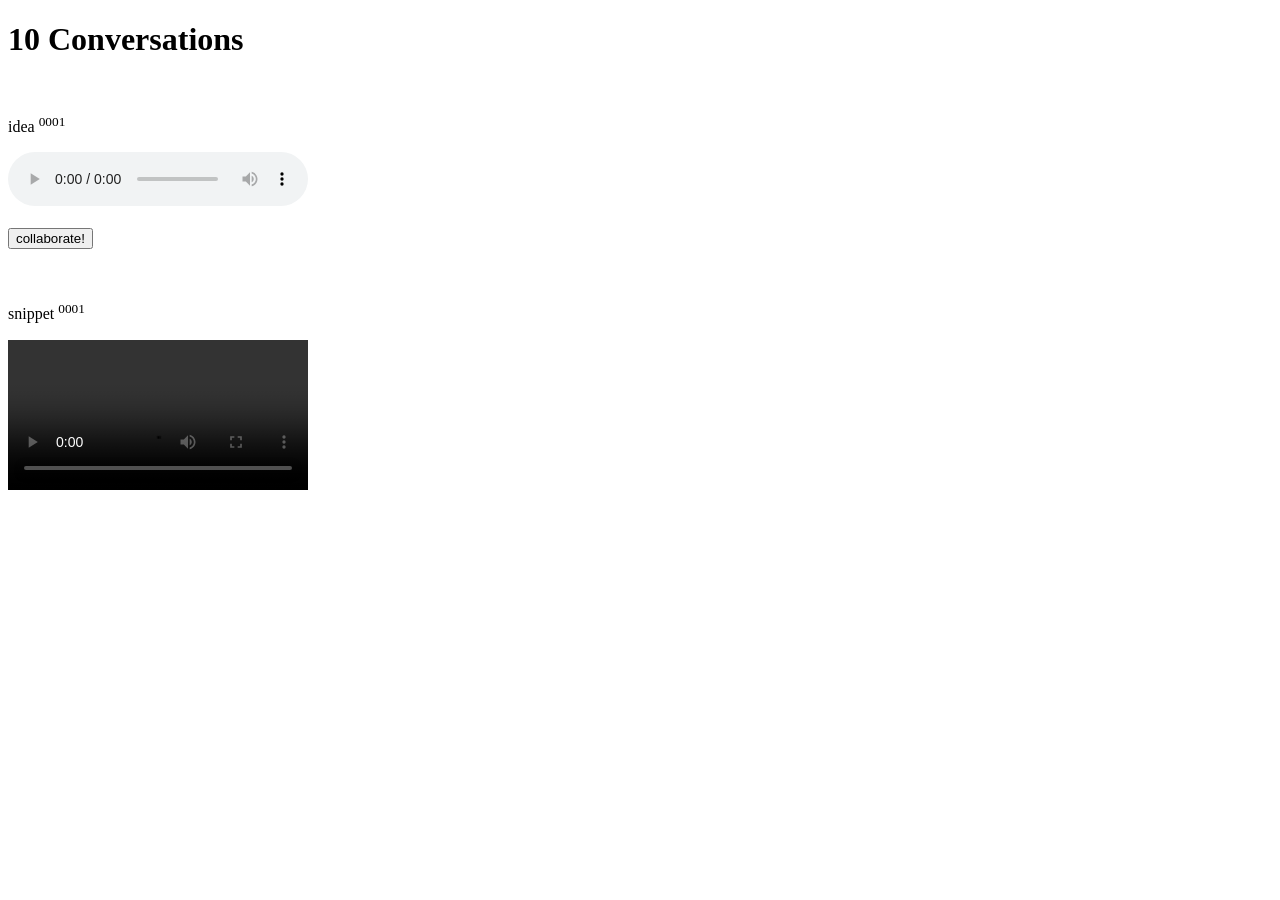
==== index.html @ d65c1ca7 "Add files via upload" ====
<!DOCTYPE html>
<html lang="en">
<head>
    <meta charset="UTF-8"> 
    <meta name="viewport" content="width=device-width, initial-scale=1.0">
    <meta name="keywords" content="Creative Prompt, music, DAW">
    <meta name="author" content="Finn">
    <title>10CONVOS</title>
</head>
<body>
    <h1>10 Conversations</h1>
    <br>
    <p>idea <sup>0001</sup></p>
    <audio 
    controls loop src="music/backwards jono .wav">
    </audio>
    <br><br> 
    <a href="/Users/finnclarke/Downloads/website try2/page2.html">
        <button>collaborate!</button>
    </a>
    <br><br><br>
<p>snippet <sup>0001</sup></p>
<video 
controls src="videos/wweirsd 4 - SD 480p.mp4">
</video>
<br><br><br>
<br><br><br>
<br><br><br>
<br><br><br>
<br><br><br>
<br><br><br>
<br><br><br>

    </body>
</html>
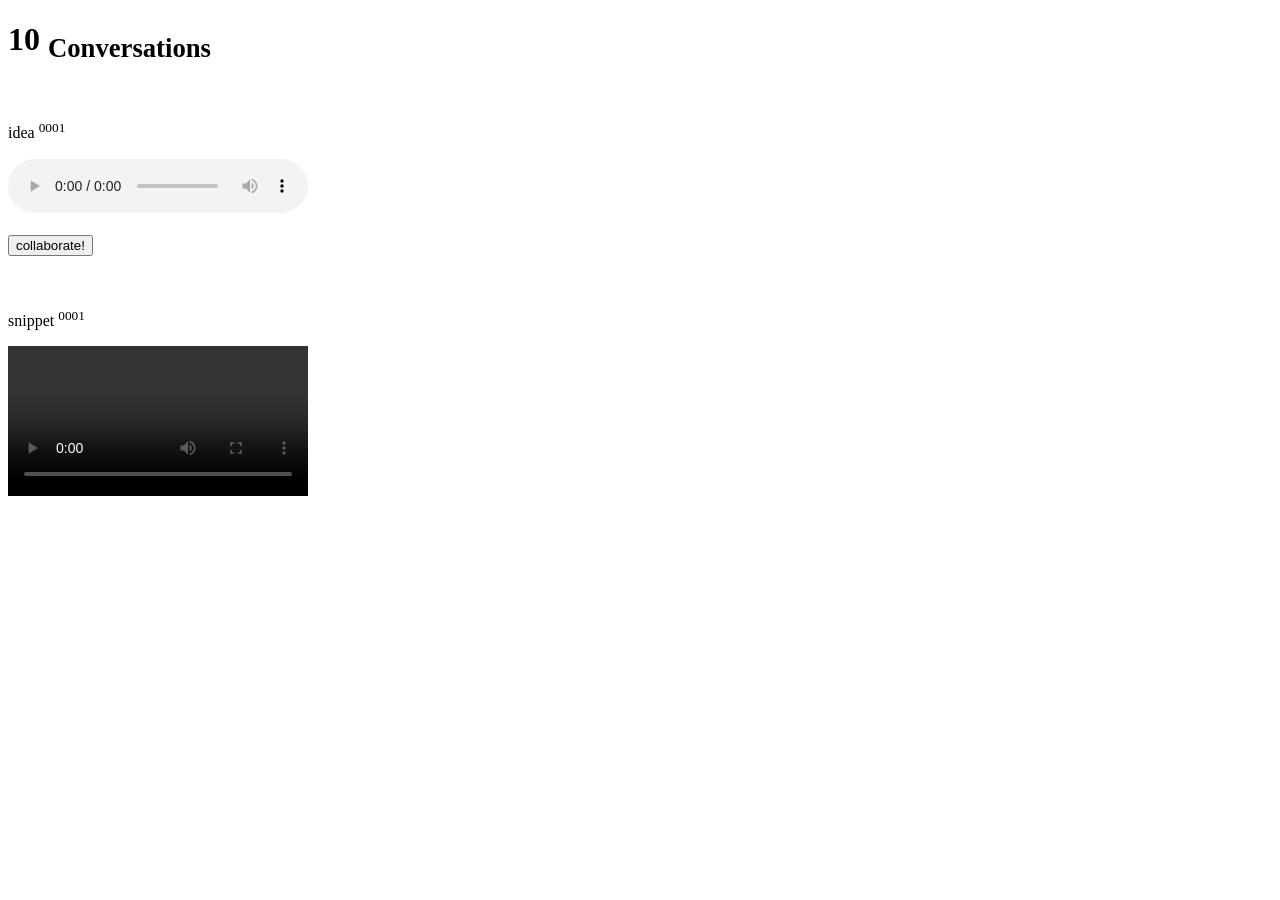
==== commit 8bd8aac2: "Update index.html" ====
--- a/index.html
+++ b/index.html
@@ -5,10 +5,10 @@
     <meta name="viewport" content="width=device-width, initial-scale=1.0">
     <meta name="keywords" content="Creative Prompt, music, DAW">
     <meta name="author" content="Finn">
-    <title>10CONVOS</title>
+    <title>10CONVERSATIONS</title>
 </head>
 <body>
-    <h1>10 Conversations</h1>
+    <h1>10 <sub>Conversations</sub></h1>
     <br>
     <p>idea <sup>0001</sup></p>
     <audio 
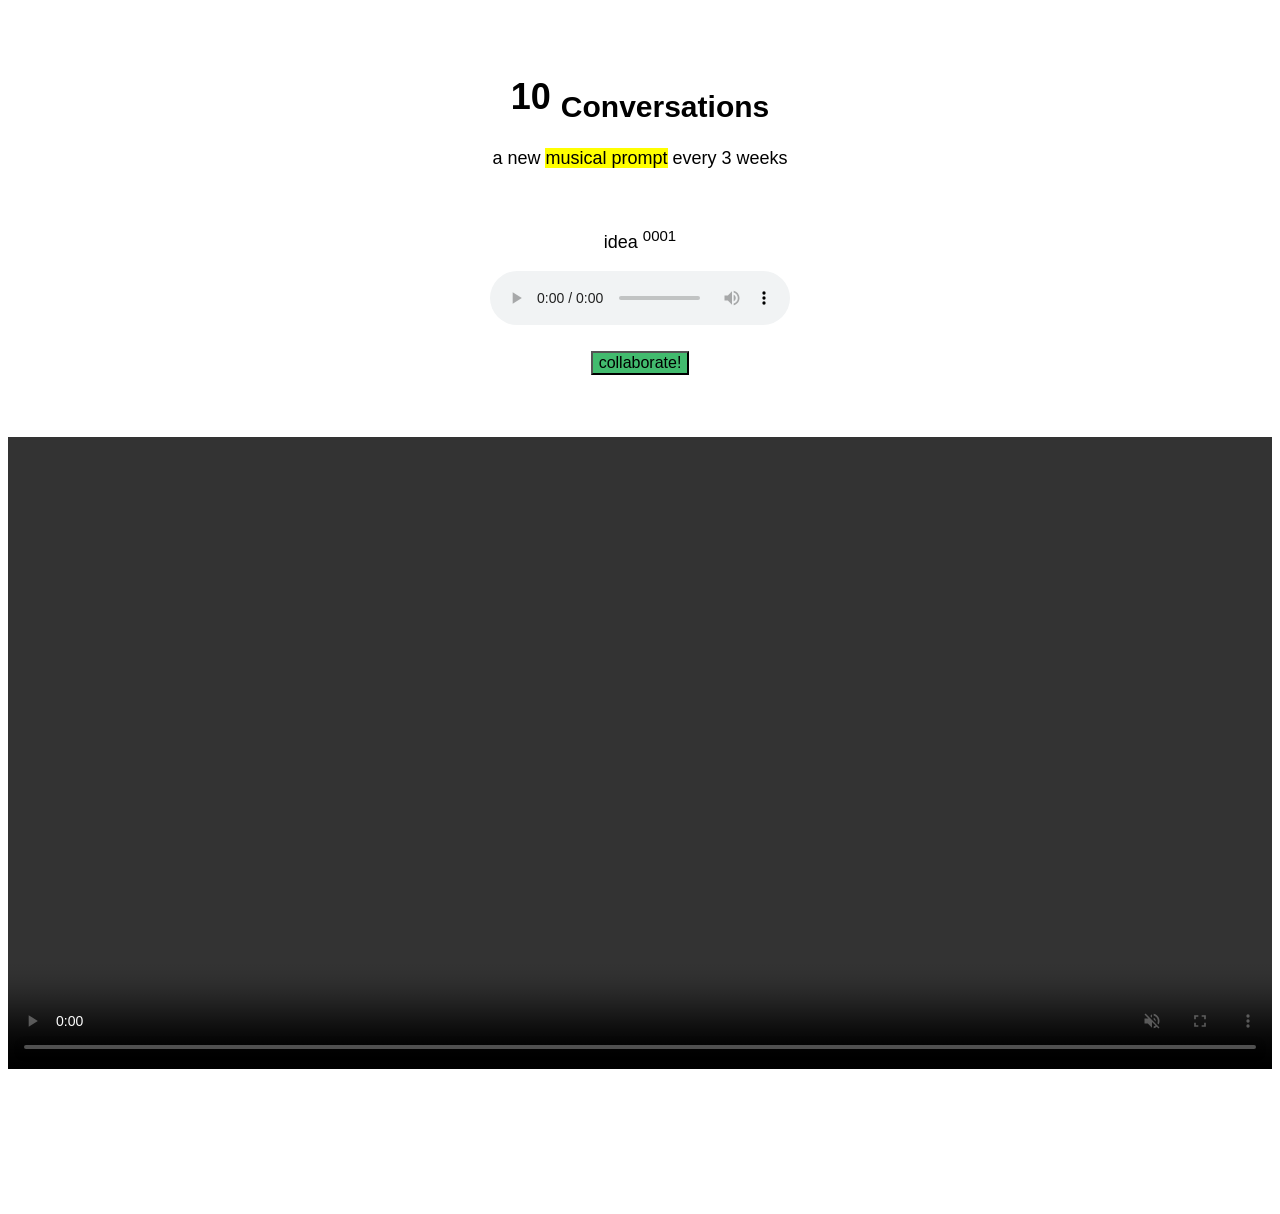
==== commit a02fca59: "update css" ====
--- a/index.html
+++ b/index.html
@@ -6,30 +6,44 @@
     <meta name="keywords" content="Creative Prompt, music, DAW">
     <meta name="author" content="Finn">
     <title>10CONVERSATIONS</title>
+    <link rel="stylesheet" href="style.css">
 </head>
-<body>
+<body 
+style="font-family: helvetica;"
+>
+</body>
+<br><br>
+<div id="box1">
     <h1>10 <sub>Conversations</sub></h1>
+    <p>a new <mark>musical prompt</mark> every 3 weeks</p> 
+</div>
+ 
     <br>
+<div id="box2"> 
     <p>idea <sup>0001</sup></p>
     <audio 
     controls loop src="music/backwards jono .wav">
     </audio>
     <br><br> 
-    <a href="/Users/finnclarke/Downloads/website try2/page2.html">
-        <button>collaborate!</button>
+    <a href="page2.html">
+        <button id="button1">collaborate!</button>
     </a>
-    <br><br><br>
-<p>snippet <sup>0001</sup></p>
+</div>
+    <br><br>
+
+<div id="box3">
+<p><sup></sup></p>
 <video 
-controls src="videos/wweirsd 4 - SD 480p.mp4">
+controls 
+autoplay
+muted
+width="100%"
+height="auto"
+src="videos/wweirsd 4 - SD 480p.mp4">
 </video>
+</div>
+
 <br><br><br>
 <br><br><br>
-<br><br><br>
-<br><br><br>
-<br><br><br>
-<br><br><br>
-<br><br><br>
-
-    </body>
+</body>
 </html>
--- a/style.css
+++ b/style.css
@@ -0,0 +1,64 @@
+body{
+    
+font-family: Helvetica, Arial, sans-serif;
+font-size: 1.2em;
+}
+
+#button1 {
+    background-color: rgba(18, 170, 74, 0.797);
+    font-size: medium;
+}
+#box1{
+font-size: larger;
+text-align: center;
+border: auto;
+width: auto;
+height: auto;
+font-size: large;
+padding: auto;
+margin-top: auto;
+margin-left: auto;
+margin-right: auto;
+margin-bottom: auto;
+
+}
+#box2{
+font-size: larger;
+text-align: center;
+border: auto;
+width: auto;
+height: auto;
+font-size: large;
+padding: auto;
+margin-top: auto;
+margin-left: auto;
+margin-right: auto;
+margin-bottom: auto;
+
+}
+#box3{
+text-align: center;
+border: auto;
+width: auto;
+height: auto;
+font-size: large;
+padding: auto;
+margin-top: auto;
+margin-left: auto;
+margin-right: auto;
+margin-bottom: auto;
+
+}
+#p2box1{
+text-align: center;
+border: auto;
+width: auto;
+height: auto;
+font-size: large;
+padding: auto;
+margin-top: auto;
+margin-left: auto;
+margin-right: auto;
+margin-bottom: auto;
+
+}
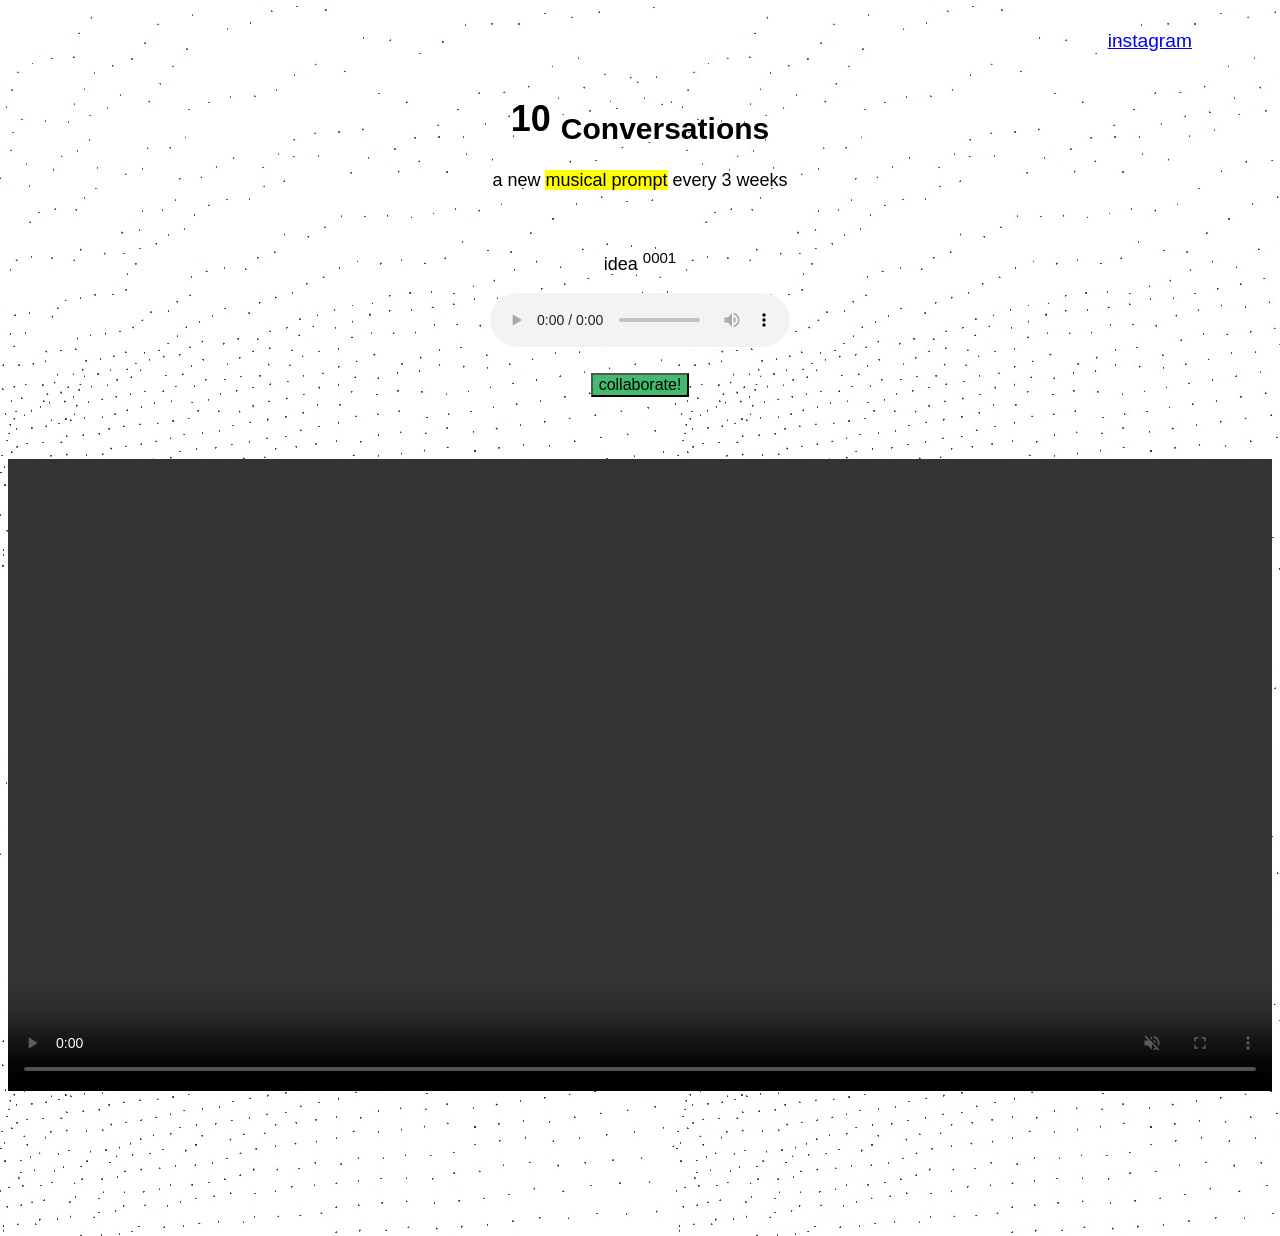
==== commit 3d36ba3e: "update" ====
--- a/index.html
+++ b/index.html
@@ -12,7 +12,17 @@
 style="font-family: helvetica;"
 >
 </body>
-<br><br>
+<br>
+
+<div class="stickygram"> 
+<a href="https://www.instagram.com/pontooooon/" 
+target="_blank"
+title="find our instagram"> 
+instagram 
+</a>
+</div>
+
+<br>
 <div id="box1">
     <h1>10 <sub>Conversations</sub></h1>
     <p>a new <mark>musical prompt</mark> every 3 weeks</p> 
--- a/style.css
+++ b/style.css
@@ -1,8 +1,16 @@
 body{
-    
+
+background: url(backgroundimage.JPG) ;
 font-family: Helvetica, Arial, sans-serif;
 font-size: 1.2em;
 }
+
+.stickygram {
+margin-left: 87%;
+position: sticky;
+top: 20px;
+}
+
 
 #button1 {
     background-color: rgba(18, 170, 74, 0.797);
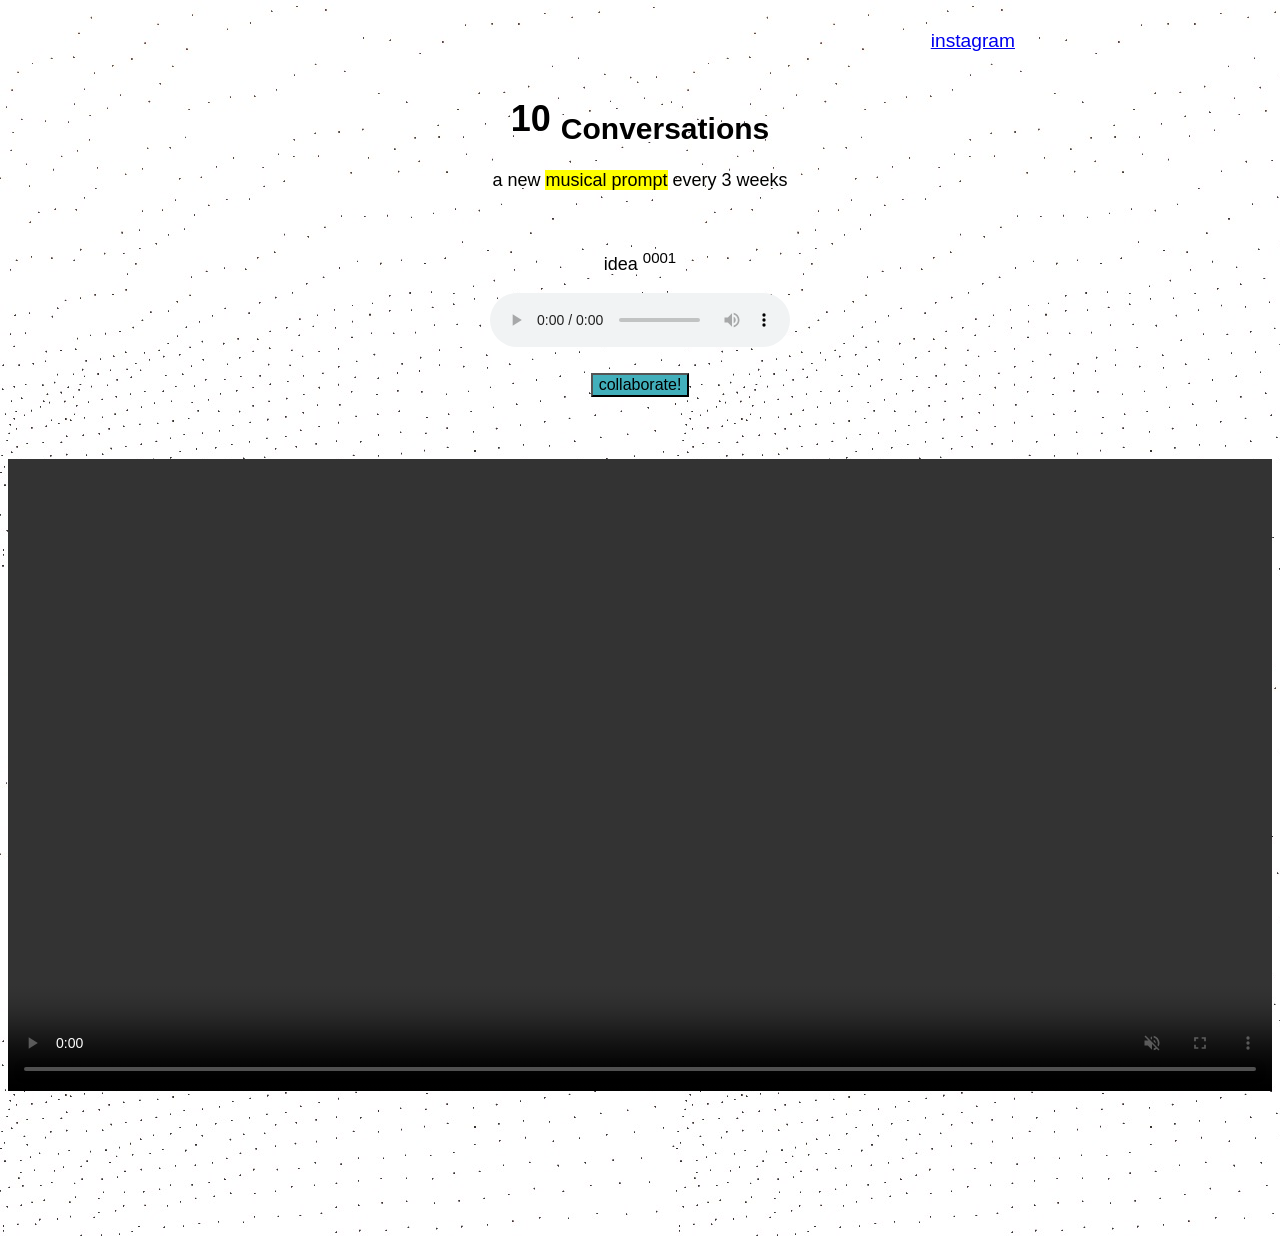
==== commit b736c8f4: "adding audio things page 2" ====
--- a/index.html
+++ b/index.html
@@ -1,6 +1,9 @@
 <!DOCTYPE html>
 <html lang="en">
 <head>
+   
+    
+   
     <meta charset="UTF-8"> 
     <meta name="viewport" content="width=device-width, initial-scale=1.0">
     <meta name="keywords" content="Creative Prompt, music, DAW">
@@ -8,10 +11,8 @@
     <title>10CONVERSATIONS</title>
     <link rel="stylesheet" href="style.css">
 </head>
-<body 
-style="font-family: helvetica;"
->
-</body>
+
+<body>
 <br>
 
 <div class="stickygram"> 
@@ -36,7 +37,9 @@
     </audio>
     <br><br> 
     <a href="page2.html">
-        <button id="button1">collaborate!</button>
+        <button id="button1">
+            collaborate!</button>
+
     </a>
 </div>
     <br><br>
--- a/style.css
+++ b/style.css
@@ -6,14 +6,17 @@
 }
 
 .stickygram {
-margin-left: 87%;
+margin-left: 73%;
 position: sticky;
 top: 20px;
+right: 0;
+z-index: 9999;
+
 }
 
 
 #button1 {
-    background-color: rgba(18, 170, 74, 0.797);
+    background-color: rgba(18, 155, 170, 0.797);
     font-size: medium;
 }
 #box1{
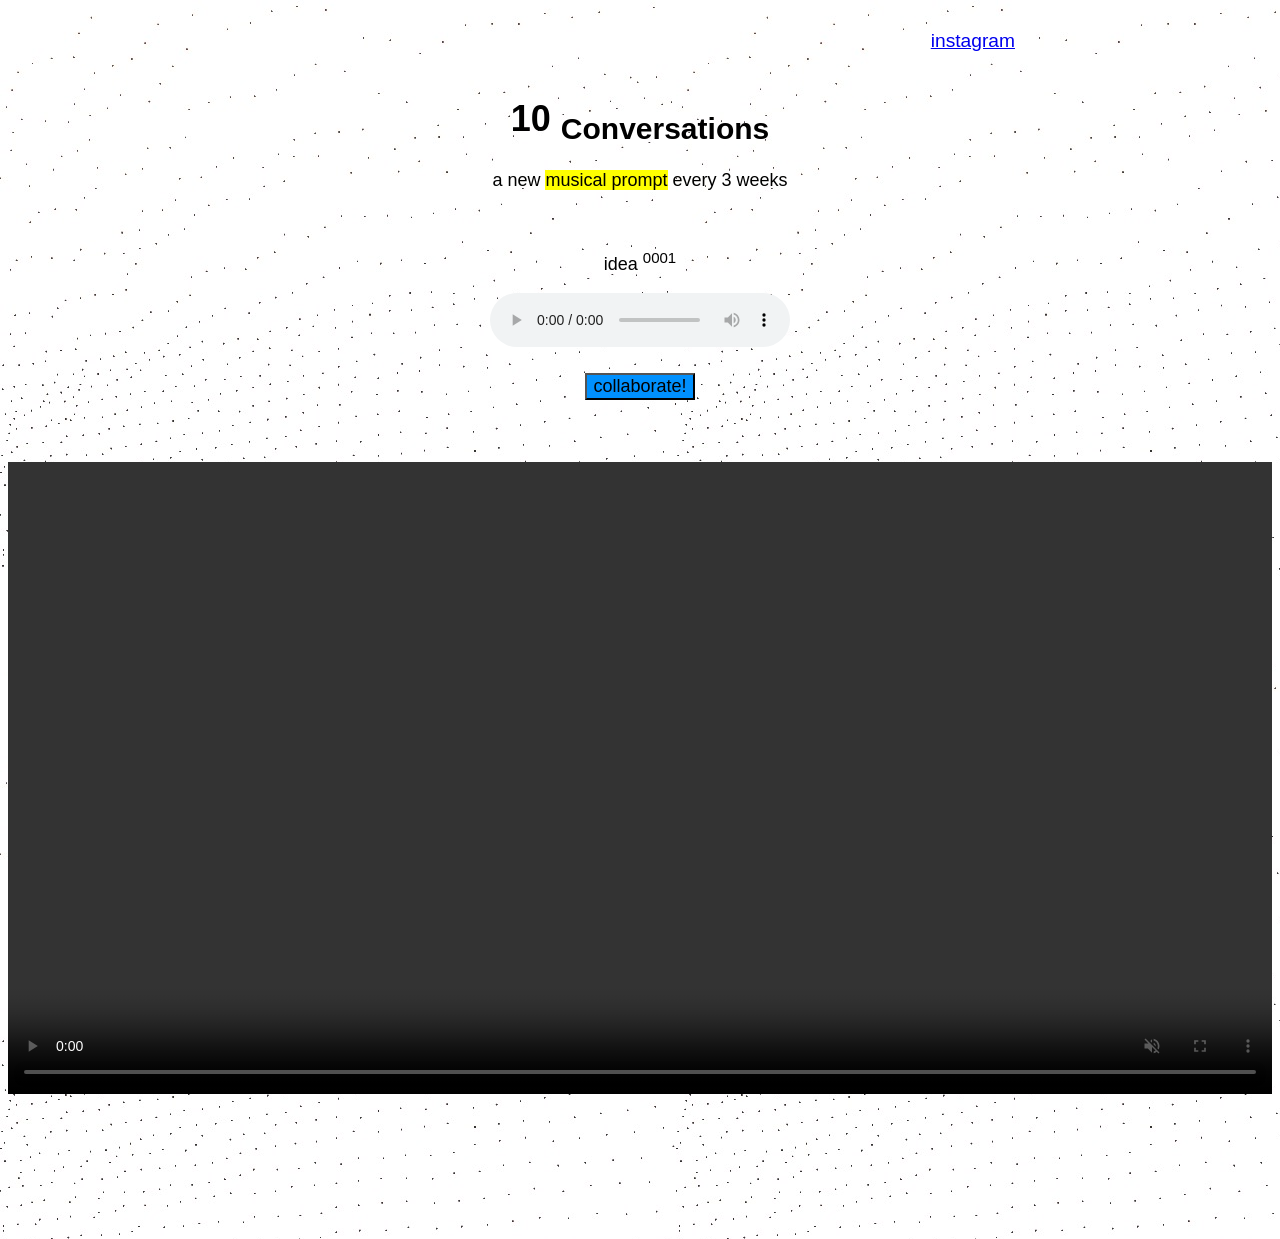
==== commit 1a92c489: "alot has changed" ====
--- a/index.html
+++ b/index.html
@@ -1,9 +1,11 @@
 <!DOCTYPE html>
 <html lang="en">
 <head>
-   
-    
-   
+    <style>
+        body {
+            color: black;
+        }
+   </style>
     <meta charset="UTF-8"> 
     <meta name="viewport" content="width=device-width, initial-scale=1.0">
     <meta name="keywords" content="Creative Prompt, music, DAW">
--- a/style.css
+++ b/style.css
@@ -3,6 +3,7 @@
 background: url(backgroundimage.JPG) ;
 font-family: Helvetica, Arial, sans-serif;
 font-size: 1.2em;
+ color: black;
 }
 
 .stickygram {
@@ -11,13 +12,15 @@
 top: 20px;
 right: 0;
 z-index: 9999;
+ color: black;
 
 }
 
 
 #button1 {
-    background-color: rgba(18, 155, 170, 0.797);
-    font-size: medium;
+    background-color: rgb(0, 144, 254);
+    font-size: large;
+     color: black;
 }
 #box1{
 font-size: larger;
@@ -31,6 +34,7 @@
 margin-left: auto;
 margin-right: auto;
 margin-bottom: auto;
+ color: black;
 
 }
 #box2{
@@ -45,6 +49,7 @@
 margin-left: auto;
 margin-right: auto;
 margin-bottom: auto;
+ color: black;
 
 }
 #box3{
@@ -58,6 +63,7 @@
 margin-left: auto;
 margin-right: auto;
 margin-bottom: auto;
+ color: black;
 
 }
 #p2box1{
@@ -71,5 +77,42 @@
 margin-left: auto;
 margin-right: auto;
 margin-bottom: auto;
+ color: black;
 
-}+}
+
+/* buttons for page 2 */
+
+#playAllBtn {
+    background-color: #5fff59;
+    font-size: medium;
+    color: black;
+}
+
+.pause.button {
+    background-color: #ff4800;
+    font-size: medium;
+     color: black;
+}
+
+.play.button {
+    background-color: #ff00d4;
+    font-size: medium;
+     color: black;
+}
+#myRange {
+
+color: black;
+width: 100%;
+}
+
+input {
+display: none;
+}
+label {
+height: 400px;
+width: 200px;
+border-radius: 5px;
+border: dashed 2px #72716c;
+ color: black;
+}
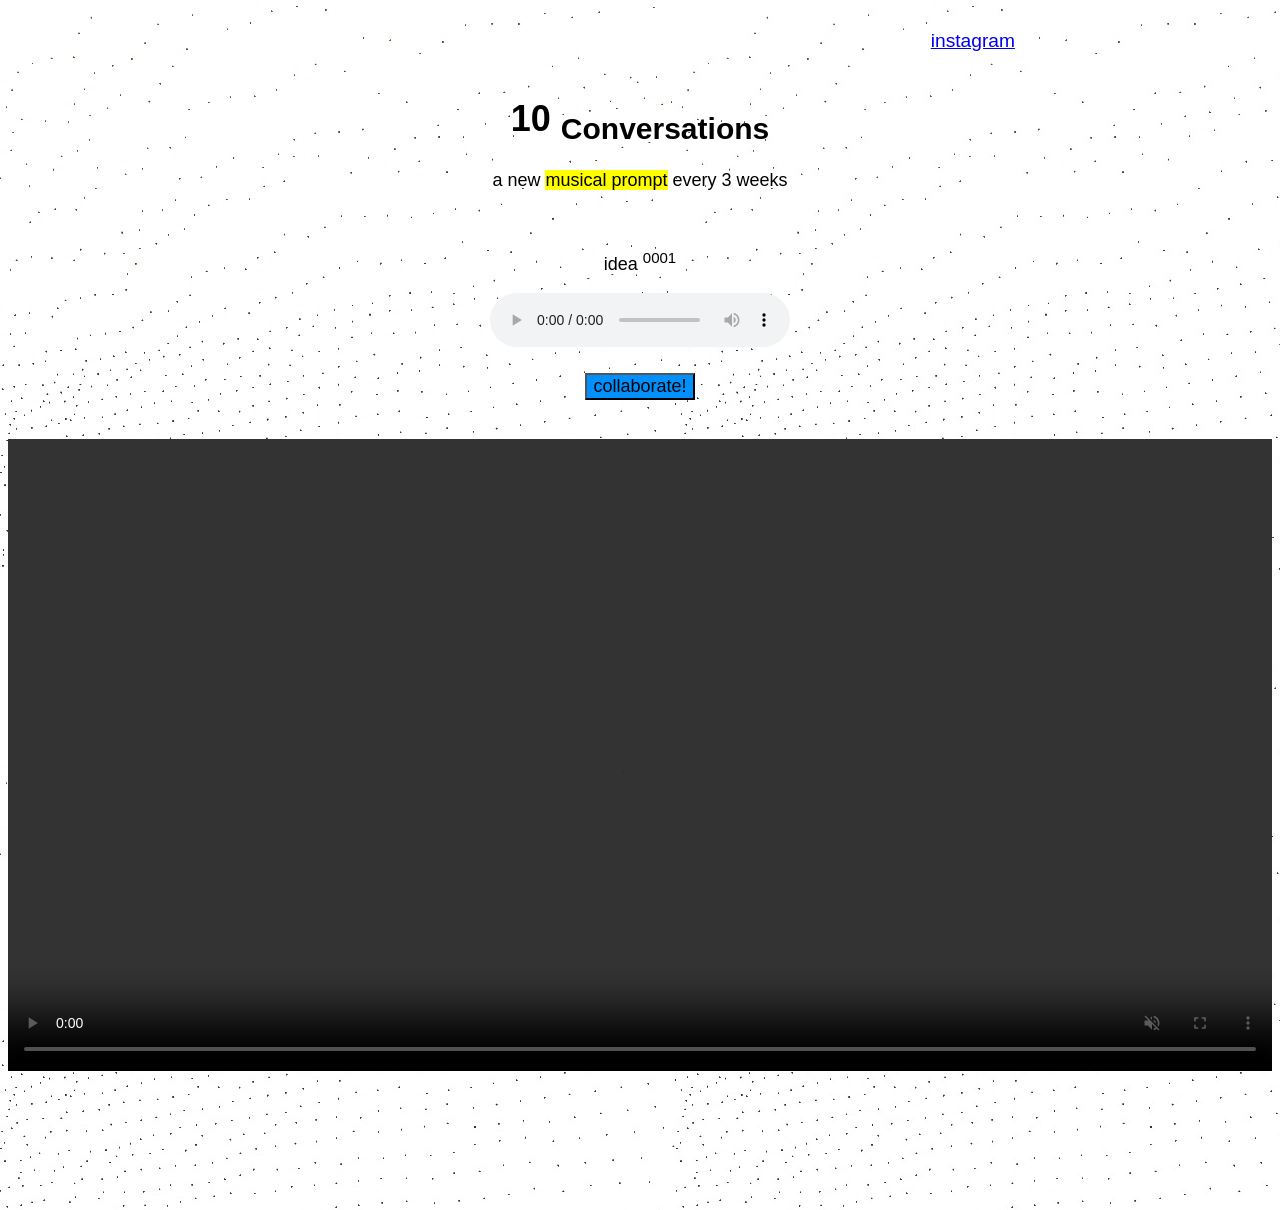
==== commit 3cfcd7cf: "adding fx fghjk" ====
--- a/index.html
+++ b/index.html
@@ -41,9 +41,7 @@
     <a href="page2.html">
         <button id="button1">
             collaborate!</button>
-
     </a>
-</div>
     <br><br>
 
 <div id="box3">
--- a/style.css
+++ b/style.css
@@ -20,6 +20,13 @@
 #button1 {
     background-color: rgb(0, 144, 254);
     font-size: large;
+     color: black;
+}
+
+
+#downloadBtn {
+    background-color: rgb(0, 254, 224);
+    font-size: medium;
      color: black;
 }
 #box1{
@@ -100,19 +107,63 @@
     font-size: medium;
      color: black;
 }
-#myRange {
 
-color: black;
-width: 100%;
+#fileButton {
+display:
 }
 
-input {
+#fileLabel {
+width: 70%;
+background-color: rgb(255, 0, 123);
+font-size: medium;
+color: black;
+
+}
+
+#fileInput {
+width: 70%;
+    background-color: hsl(336, 100%, 50%);
+    font-size: medium;
+     color: black;
+
+}
+
+#fileInput
+
+label {
 display: none;
-}
-label {
 height: 400px;
 width: 200px;
+font-size: 18px;
 border-radius: 5px;
 border: dashed 2px #72716c;
  color: black;
 }
+
+#speedRange {
+width: 70%;
+height: 7px;
+}
+
+#pitchRange {
+width: 70%;
+height: 7px;
+}
+
+
+#reverbRange {
+width: 70%;
+height: 7px;
+}
+
+
+#delayRange {
+width: 70%;
+height: 7px;
+}
+
+
+#gainRange {
+width: 70%;
+height: 7px;
+}
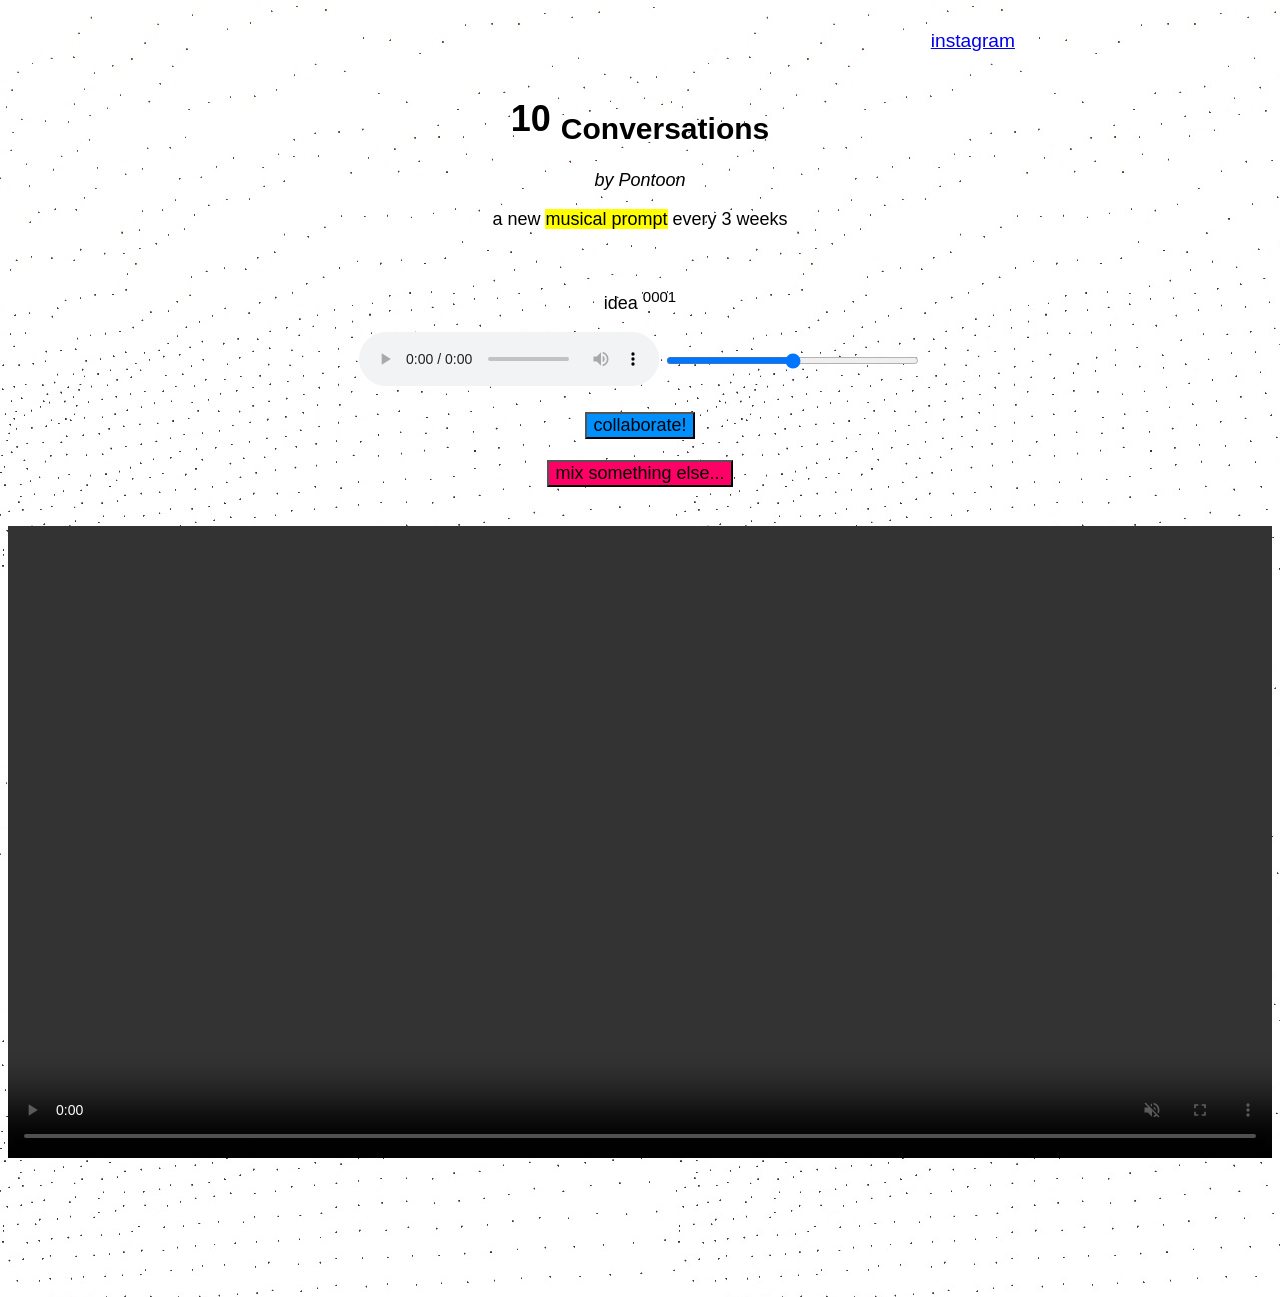
==== commit 455af1f4: "downlaod" ====
--- a/index.html
+++ b/index.html
@@ -22,12 +22,14 @@
 target="_blank"
 title="find our instagram"> 
 instagram 
+<br>
 </a>
 </div>
 
 <br>
 <div id="box1">
     <h1>10 <sub>Conversations</sub></h1>
+    <p> <i>by Pontoon</i></p> 
     <p>a new <mark>musical prompt</mark> every 3 weeks</p> 
 </div>
  
@@ -37,10 +39,20 @@
     <audio 
     controls loop src="music/backwards jono .wav">
     </audio>
+
+    <label for="volume-slider"></label>
+<input type="range" id="volumeslider0" 
+      min="0" max="100" value="50">
     <br><br> 
     <a href="page2.html">
         <button id="button1">
             collaborate!</button>
+    </a>
+    <br>
+    <br>
+    <a href="page3.html">
+        <button id="buttontop3">
+            mix something else...</button>
     </a>
     <br><br>
 
--- a/style.css
+++ b/style.css
@@ -17,6 +17,15 @@
 }
 
 
+
+#buttontop3 {
+
+         background-color: hsl(336, 100%, 50%);
+    font-size: large;
+     color: black;
+}
+
+
 #button1 {
     background-color: rgb(0, 144, 254);
     font-size: large;
@@ -25,7 +34,7 @@
 
 
 #downloadBtn {
-    background-color: rgb(0, 254, 224);
+
     font-size: medium;
      color: black;
 }
@@ -109,7 +118,7 @@
 }
 
 #fileButton {
-display:
+
 }
 
 #fileLabel {
@@ -140,9 +149,27 @@
  color: black;
 }
 
-#speedRange {
-width: 70%;
-height: 7px;
+
+#volumeslider0 {
+position: relative;
+bottom: 22px;
+width: 20%;
+height: 7px;
+}
+
+#volumeslider1 {
+position: relative;
+bottom: 22px;
+width: 20%;
+height: 7px;
+}
+
+#volumeslider2 {
+ position: relative;
+bottom: 22px;
+width: 20%;
+height: 7px;
+
 }
 
 #pitchRange {
@@ -152,6 +179,7 @@
 
 
 #reverbRange {
+display: none;
 width: 70%;
 height: 7px;
 }
@@ -166,4 +194,17 @@
 #gainRange {
 width: 70%;
 height: 7px;
+}
+
+#driveRange {
+    display: none;
+width: 70%;
+height: 7px;
+}
+
+
+#reverseRange {
+    display: none;
+width: 70%;
+height: 7px;
 }
